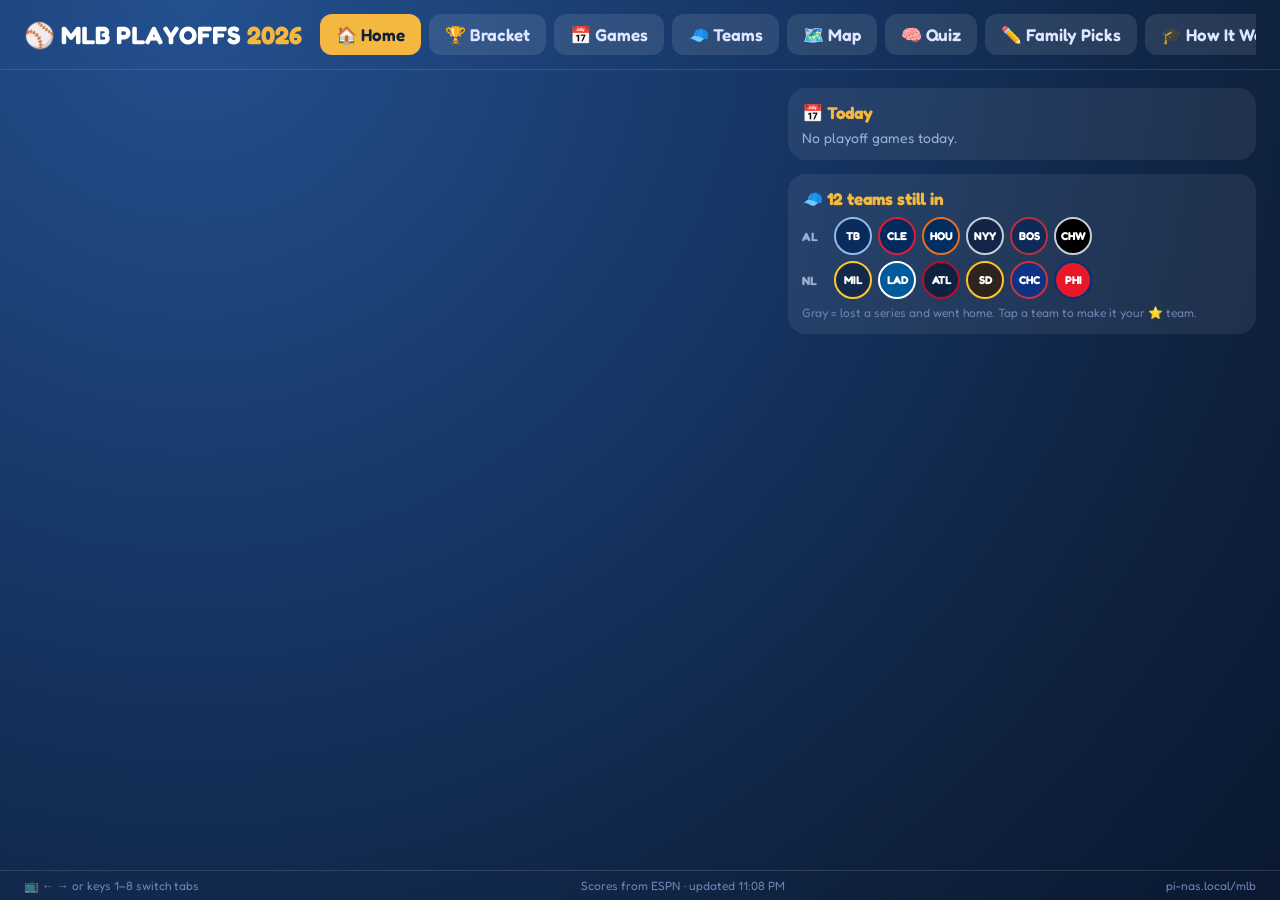
==== mlb/index.html @ 9bb92067 "MLB Playoffs 2026 family hub Kid-first bracket (best-of-3/5/7 as win-dots), live scoreboard, full pe" ====
<!DOCTYPE html>
<html lang="en">
<head>
<meta charset="UTF-8" />
<meta name="viewport" content="width=device-width, initial-scale=1.0, viewport-fit=cover" />
<title>MLB Playoffs 2026 — Family Hub</title>
<meta name="theme-color" content="#0f2240" />
<link rel="icon" href="data:image/svg+xml,<svg xmlns=%22http://www.w3.org/2000/svg%22 viewBox=%220 0 100 100%22><text y=%22.9em%22 font-size=%2290%22>⚾</text></svg>" />
<meta name="apple-mobile-web-app-capable" content="yes" />
<meta name="apple-mobile-web-app-title" content="Playoffs" />
<link rel="stylesheet" href="fonts/fredoka.css" />
<style>
  * { box-sizing: border-box; }
  html, body { margin: 0; height: 100%; font-family: 'Fredoka', sans-serif; overflow-x: hidden; color: #fff;
    background: radial-gradient(circle at 15% 0%, #24508f 0%, #163766 40%, #0f2240 75%, #0a1830 100%); background-attachment: fixed; }
  button, input, select { font-family: inherit; }
  .tabstrip { scrollbar-width: none; } .tabstrip::-webkit-scrollbar { display: none; }
  ::-webkit-scrollbar { width: 10px; height: 10px; } ::-webkit-scrollbar-thumb { background: rgba(255,255,255,.2); border-radius: 10px; }
  @keyframes pulse { 0%,100% { opacity: 1 } 50% { opacity: .25 } }
  .live-dot { display: inline-block; width: 9px; height: 9px; border-radius: 50%; background: #e2473b; box-shadow: 0 0 6px #e2473b; animation: pulse 1.1s ease-in-out infinite; flex: none; }
  @keyframes pop { from { opacity: 0; transform: translateY(6px) scale(.98) } to { opacity: 1; transform: none } }
  .pop { animation: pop .45s ease-out both; }
  @media (prefers-reduced-motion: reduce) { .live-dot, .pop { animation: none } }
  #boot { display: grid; place-items: center; height: 100vh; font-size: 22px; color: #9fb0d8; }
</style>
</head>
<body>
<div id="app"><div id="boot">⚾ Warming up…</div></div>
<script src="vendor/react.development.js"></script>
<script src="vendor/react-dom.development.js"></script>
<script src="vendor/babel.min.js"></script>
<script src="mlb-data.js?v=20260928c"></script>
<script src="mlb-espn.js?v=20260928c"></script>
<script src="mlb-facts.js?v=20260928c"></script>
<script src="mlb-map.js?v=20260928c"></script>
<script src="mlb-teamdata.js?v=20260928c"></script>
<script type="text/babel" src="app-more.jsx?v=20260928c"></script>
<script type="text/babel" src="app.jsx?v=20260928c"></script>
</body>
</html>
---- mlb/fonts/fredoka.css ----
/* Vendored Fredoka (offline). */
@font-face { font-family:'Fredoka'; font-style:normal; font-weight:400; font-display:swap; src:url(./fredoka-400.woff2) format('woff2'); }
@font-face { font-family:'Fredoka'; font-style:normal; font-weight:500; font-display:swap; src:url(./fredoka-500.woff2) format('woff2'); }
@font-face { font-family:'Fredoka'; font-style:normal; font-weight:600; font-display:swap; src:url(./fredoka-600.woff2) format('woff2'); }
@font-face { font-family:'Fredoka'; font-style:normal; font-weight:700; font-display:swap; src:url(./fredoka-700.woff2) format('woff2'); }
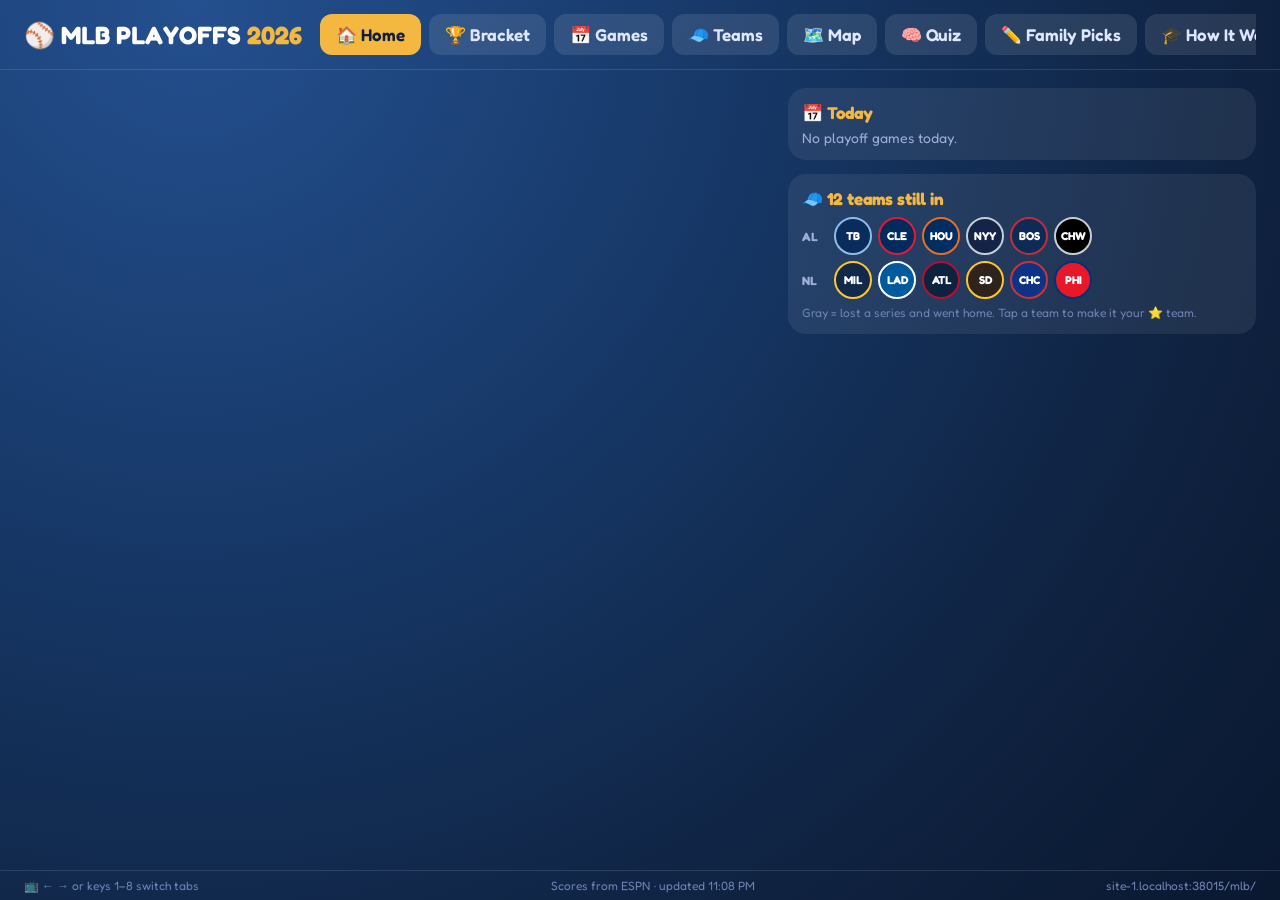
==== commit baa94e49: "Logos: wait for the feed before choosing local vs ESPN CDN; footers show the real host Co-Authored-B" ====
--- a/mlb/index.html
+++ b/mlb/index.html
@@ -29,12 +29,12 @@
 <script src="vendor/react.development.js"></script>
 <script src="vendor/react-dom.development.js"></script>
 <script src="vendor/babel.min.js"></script>
-<script src="mlb-data.js?v=20260928c"></script>
-<script src="mlb-espn.js?v=20260928c"></script>
-<script src="mlb-facts.js?v=20260928c"></script>
-<script src="mlb-map.js?v=20260928c"></script>
-<script src="mlb-teamdata.js?v=20260928c"></script>
-<script type="text/babel" src="app-more.jsx?v=20260928c"></script>
-<script type="text/babel" src="app.jsx?v=20260928c"></script>
+<script src="mlb-data.js?v=20260928d"></script>
+<script src="mlb-espn.js?v=20260928d"></script>
+<script src="mlb-facts.js?v=20260928d"></script>
+<script src="mlb-map.js?v=20260928d"></script>
+<script src="mlb-teamdata.js?v=20260928d"></script>
+<script type="text/babel" src="app-more.jsx?v=20260928d"></script>
+<script type="text/babel" src="app.jsx?v=20260928d"></script>
 </body>
 </html>
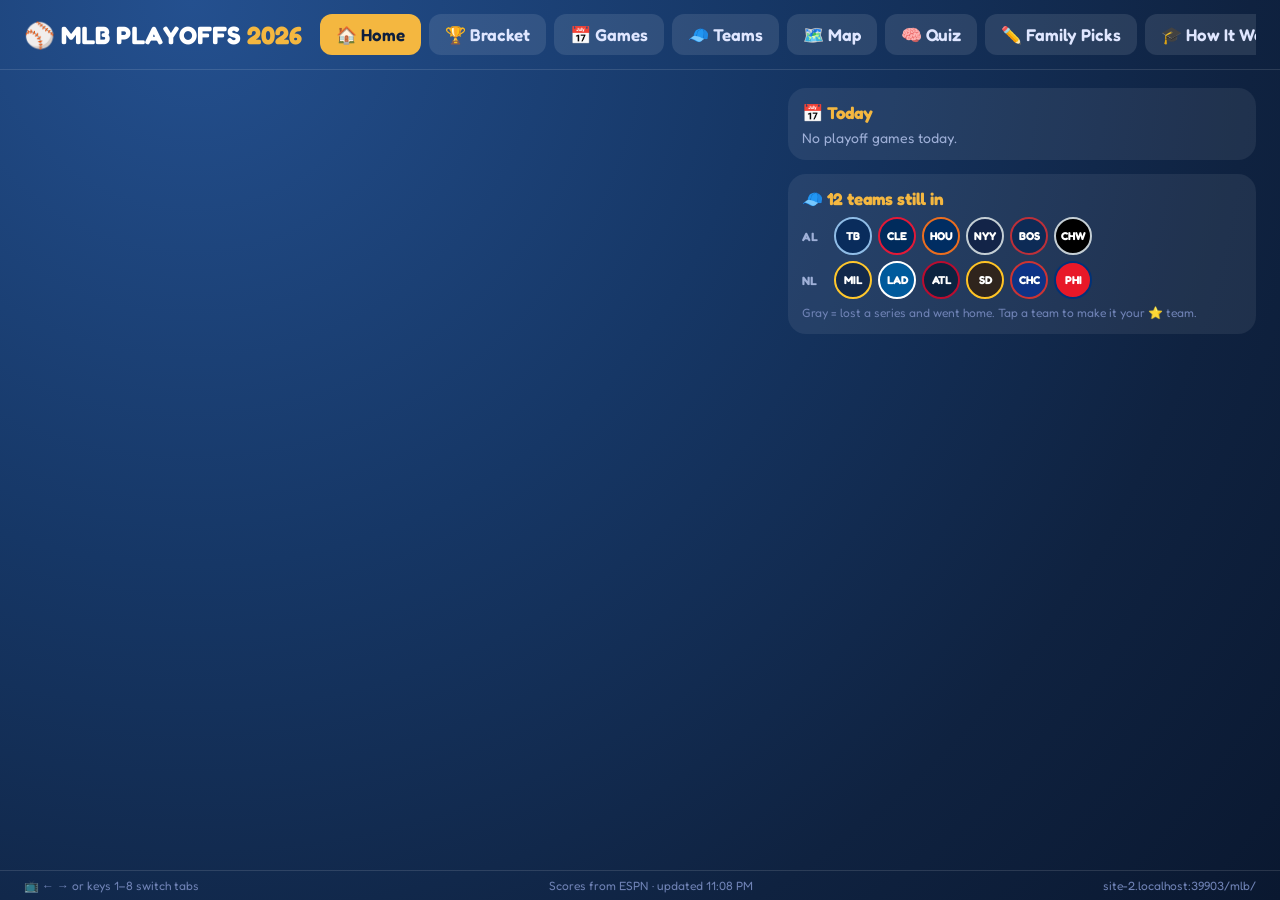
==== commit e899bae7: "Print: custom paper size in inches (default 49x33 wall poster); wide layout stretches to the paper's" ====
--- a/mlb/index.html
+++ b/mlb/index.html
@@ -29,12 +29,12 @@
 <script src="vendor/react.development.js"></script>
 <script src="vendor/react-dom.development.js"></script>
 <script src="vendor/babel.min.js"></script>
-<script src="mlb-data.js?v=20260928d"></script>
-<script src="mlb-espn.js?v=20260928d"></script>
-<script src="mlb-facts.js?v=20260928d"></script>
-<script src="mlb-map.js?v=20260928d"></script>
-<script src="mlb-teamdata.js?v=20260928d"></script>
-<script type="text/babel" src="app-more.jsx?v=20260928d"></script>
-<script type="text/babel" src="app.jsx?v=20260928d"></script>
+<script src="mlb-data.js?v=20260928e"></script>
+<script src="mlb-espn.js?v=20260928e"></script>
+<script src="mlb-facts.js?v=20260928e"></script>
+<script src="mlb-map.js?v=20260928e"></script>
+<script src="mlb-teamdata.js?v=20260928e"></script>
+<script type="text/babel" src="app-more.jsx?v=20260928e"></script>
+<script type="text/babel" src="app.jsx?v=20260928e"></script>
 </body>
 </html>
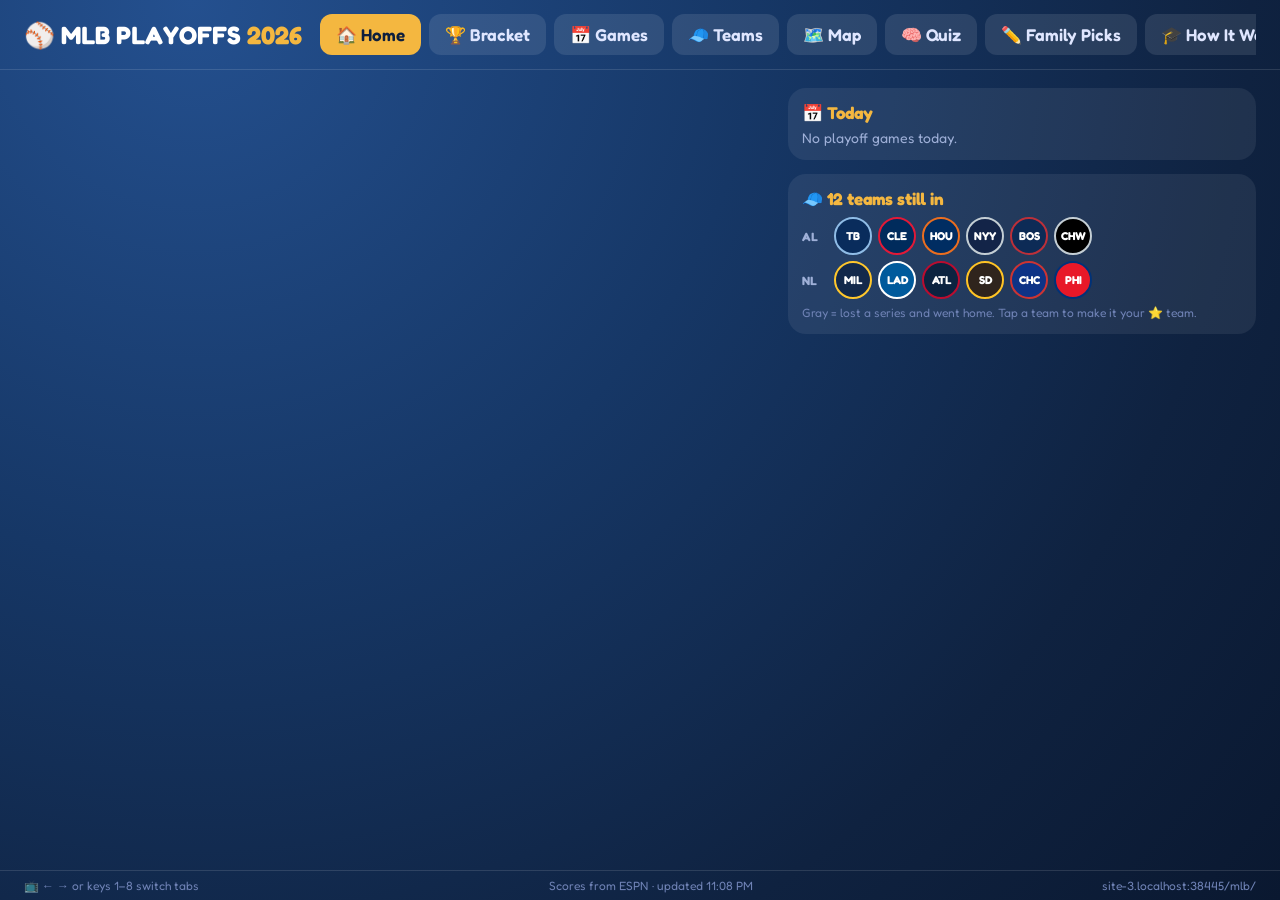
==== commit d3e1a07f: "Print: tile a big poster (default 49x33 in) across landscape Letter sheets A1..E5 sheets with dashed" ====
--- a/mlb/index.html
+++ b/mlb/index.html
@@ -29,12 +29,12 @@
 <script src="vendor/react.development.js"></script>
 <script src="vendor/react-dom.development.js"></script>
 <script src="vendor/babel.min.js"></script>
-<script src="mlb-data.js?v=20260928e"></script>
-<script src="mlb-espn.js?v=20260928e"></script>
-<script src="mlb-facts.js?v=20260928e"></script>
-<script src="mlb-map.js?v=20260928e"></script>
-<script src="mlb-teamdata.js?v=20260928e"></script>
-<script type="text/babel" src="app-more.jsx?v=20260928e"></script>
-<script type="text/babel" src="app.jsx?v=20260928e"></script>
+<script src="mlb-data.js?v=20260929a"></script>
+<script src="mlb-espn.js?v=20260929a"></script>
+<script src="mlb-facts.js?v=20260929a"></script>
+<script src="mlb-map.js?v=20260929a"></script>
+<script src="mlb-teamdata.js?v=20260929a"></script>
+<script type="text/babel" src="app-more.jsx?v=20260929a"></script>
+<script type="text/babel" src="app.jsx?v=20260929a"></script>
 </body>
 </html>
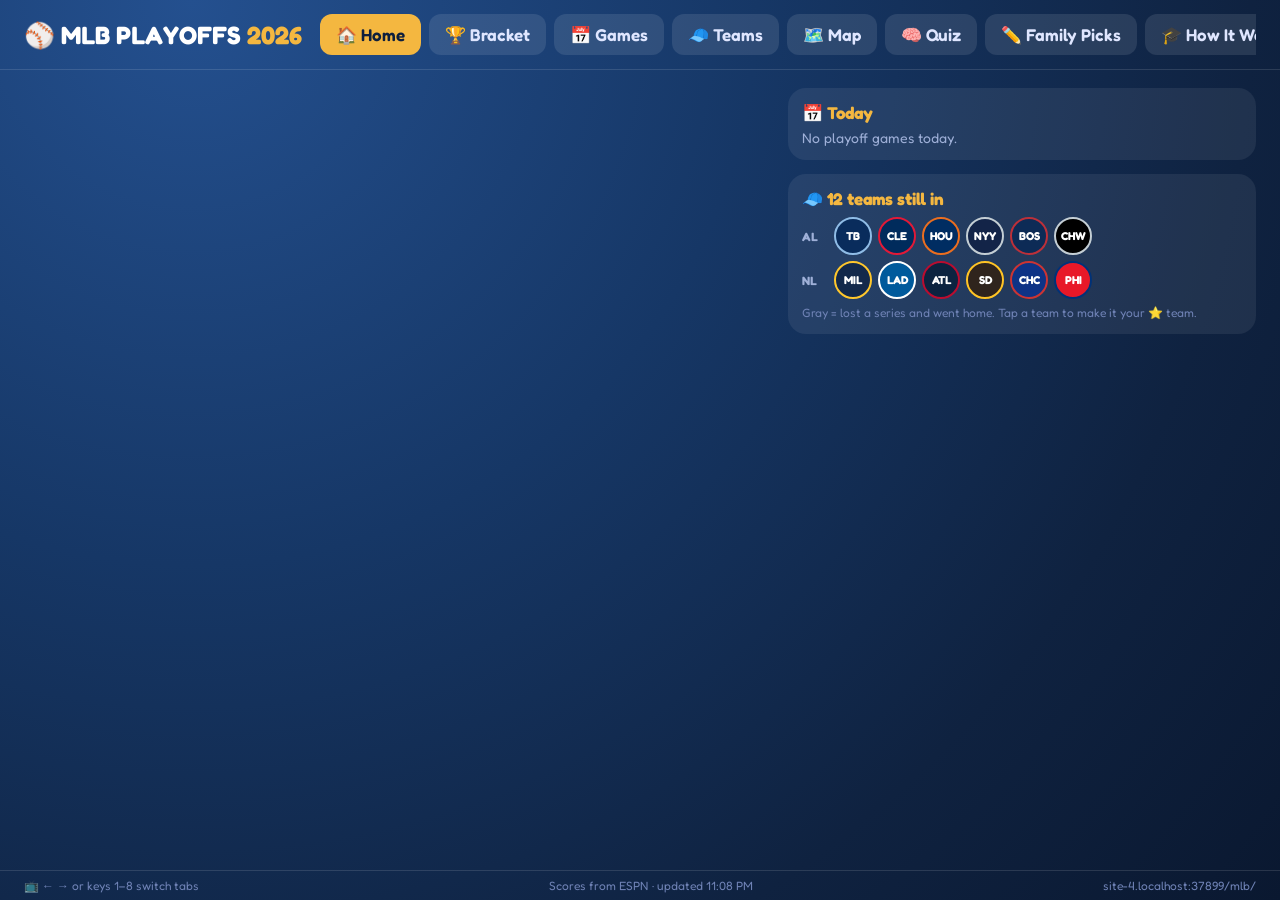
==== commit 6a7a82f0: "Wall poster: sheet grid = bracket grid, so nothing kids color crosses a seam 7 columns of sheets (on" ====
--- a/mlb/index.html
+++ b/mlb/index.html
@@ -29,12 +29,12 @@
 <script src="vendor/react.development.js"></script>
 <script src="vendor/react-dom.development.js"></script>
 <script src="vendor/babel.min.js"></script>
-<script src="mlb-data.js?v=20260929a"></script>
-<script src="mlb-espn.js?v=20260929a"></script>
-<script src="mlb-facts.js?v=20260929a"></script>
-<script src="mlb-map.js?v=20260929a"></script>
-<script src="mlb-teamdata.js?v=20260929a"></script>
-<script type="text/babel" src="app-more.jsx?v=20260929a"></script>
-<script type="text/babel" src="app.jsx?v=20260929a"></script>
+<script src="mlb-data.js?v=20260929c"></script>
+<script src="mlb-espn.js?v=20260929c"></script>
+<script src="mlb-facts.js?v=20260929c"></script>
+<script src="mlb-map.js?v=20260929c"></script>
+<script src="mlb-teamdata.js?v=20260929c"></script>
+<script type="text/babel" src="app-more.jsx?v=20260929c"></script>
+<script type="text/babel" src="app.jsx?v=20260929c"></script>
 </body>
 </html>
